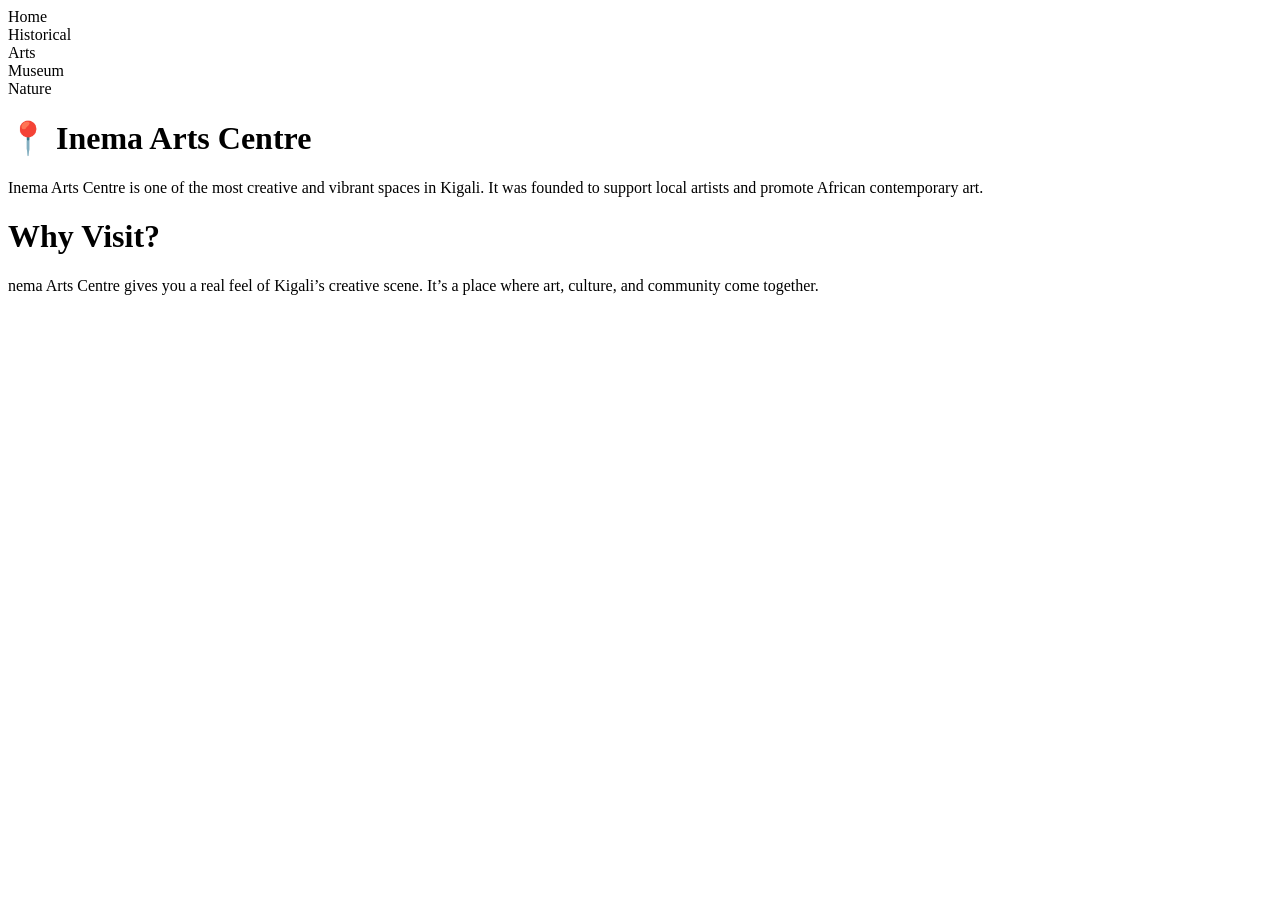
==== arts.html @ 348b4360 "Added the html skeleton for all the pages" ====
<!DOCTYPE html>
<html lang="en">
<head>
    <meta charset="UTF-8">
    <meta name="viewport" content="width=device-width, initial-scale=1.0">
    <title>Document</title>
</head>
<body>
    <nav>
        <div>Home</div>
        <div>Historical</div>
        <div>Arts</div>
        <div>Museum</div>
        <div>Nature</div>
    </nav>
    <div>
        <div class="images">

        </div>
        <div class="text">
            <h1>📍 Inema Arts Centre</h1>
            <p>Inema Arts Centre is one of the most creative and vibrant spaces in Kigali. 
            It was founded to support local artists and promote African contemporary art.</p> 
        </div>
        <div class="descript">
            <h1>Why Visit?</h1>
            <p>nema Arts Centre gives you a real feel of Kigali’s creative scene.
            It’s a place where art, culture, and community come together.</p>
        </div>
    </div>
</body>
</html>
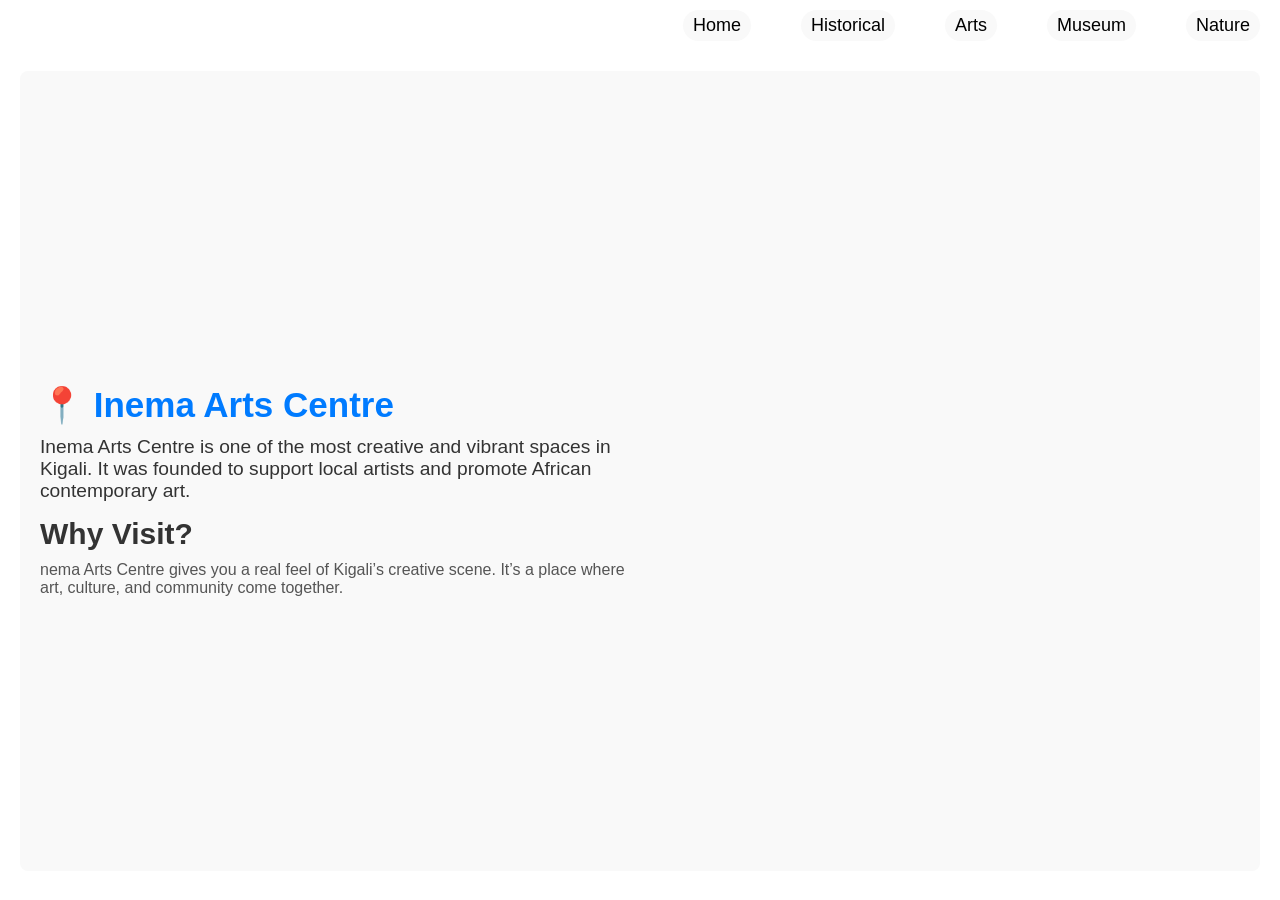
==== commit d415f734: "Added style file and file images" ====
--- a/arts.html
+++ b/arts.html
@@ -3,30 +3,33 @@
 <head>
     <meta charset="UTF-8">
     <meta name="viewport" content="width=device-width, initial-scale=1.0">
-    <title>Document</title>
+    <title>Arts</title>
+    <link rel="stylesheet" href="./style.css">
 </head>
 <body>
     <nav>
-        <div>Home</div>
-        <div>Historical</div>
-        <div>Arts</div>
-        <div>Museum</div>
-        <div>Nature</div>
+        <a href="./index.html">Home</a>
+        <a href="./historical.html">Historical</a>
+        <a href="#arts.html">Arts</a>
+        <a href="./museum.html">Museum</a>
+        <a href="./nature.html">Nature</a>
     </nav>
-    <div>
+    <section>
         <div class="images">
 
         </div>
-        <div class="text">
-            <h1>📍 Inema Arts Centre</h1>
-            <p>Inema Arts Centre is one of the most creative and vibrant spaces in Kigali. 
-            It was founded to support local artists and promote African contemporary art.</p> 
+        <div class="main">
+            <div class="text">
+                <h1>📍 Inema Arts Centre</h1>
+                <p>Inema Arts Centre is one of the most creative and vibrant spaces in Kigali. 
+                It was founded to support local artists and promote African contemporary art.</p> 
+            </div>
+            <div class="descript">
+                <h1>Why Visit?</h1>
+                <p>nema Arts Centre gives you a real feel of Kigali’s creative scene.
+                It’s a place where art, culture, and community come together.</p>
+            </div>
         </div>
-        <div class="descript">
-            <h1>Why Visit?</h1>
-            <p>nema Arts Centre gives you a real feel of Kigali’s creative scene.
-            It’s a place where art, culture, and community come together.</p>
-        </div>
-    </div>
+    </section>
 </body>
 </html>
--- a/style.css
+++ b/style.css
@@ -0,0 +1,106 @@
+
+/* all sections */
+*{
+    margin: 0;
+    padding: 0;
+    box-sizing: border-box;
+}
+/* body sections */
+body {
+    font-family: Arial, sans-serif;
+    background-color: #fff; 
+    color: #333;
+    min-height: 100vh;
+}
+
+/* nav bar */
+nav {
+    padding: 10px 20px;
+    display: flex;
+    justify-content: end;
+    gap: 50px;
+}
+nav a {
+    color: white;
+    border-radius: 25px;
+    padding: 0 40px;
+    text-decoration: none;
+    font-size: 18px;
+    padding: 5px 10px;
+    color: black;
+    background-color:#f9f9f9;
+}
+nav a:hover {
+    background-color: #006c28;
+    border-radius: 5px;
+}
+
+/* section styles */
+section {
+    padding: 20px;
+    margin: 20px;
+    display: flex;
+    flex-direction: column;
+    background-color: #f9f9f9;
+    border-radius: 8px;
+}
+/* main styles */
+.main {
+    display: flex;
+    flex-direction: column;
+    align-items: center;
+    justify-content: center;
+    height: 80vh;
+    width: 50%;
+}
+
+/* text styles */
+.text h1 {
+    font-size: 35px;
+    color: #007BFF;
+    margin-bottom: 10px;
+}
+
+.text p {
+    font-size: 1.2rem;
+    margin-bottom: 15px;
+}
+/* descript stlyes */
+.descript{
+    display: flex;
+    flex-direction: column;
+    width: 100%;
+}
+.descript h1 {
+    font-size: 30px;
+    color: #333;
+    margin-bottom: 10px;
+}
+
+.descript p {
+    font-size: 1rem;
+    color: #555;
+}
+
+/* images styles */
+.images {
+    margin: 20px 0;
+    display: flex;
+    justify-content: center;
+    align-items: center;
+}
+
+.images img {
+    max-width: 100%;
+    height: auto;
+    border-radius: 8px;
+    box-shadow: 0 2px 5px rgba(0, 0, 0, 0.1);
+}
+/* background styles */
+/* .background {
+    background: url('./images/kigali.jpg') no-repeat center center/cover;
+    height: 300px;
+    border-radius: 8px;
+    margin-bottom: 20px;
+} */
+
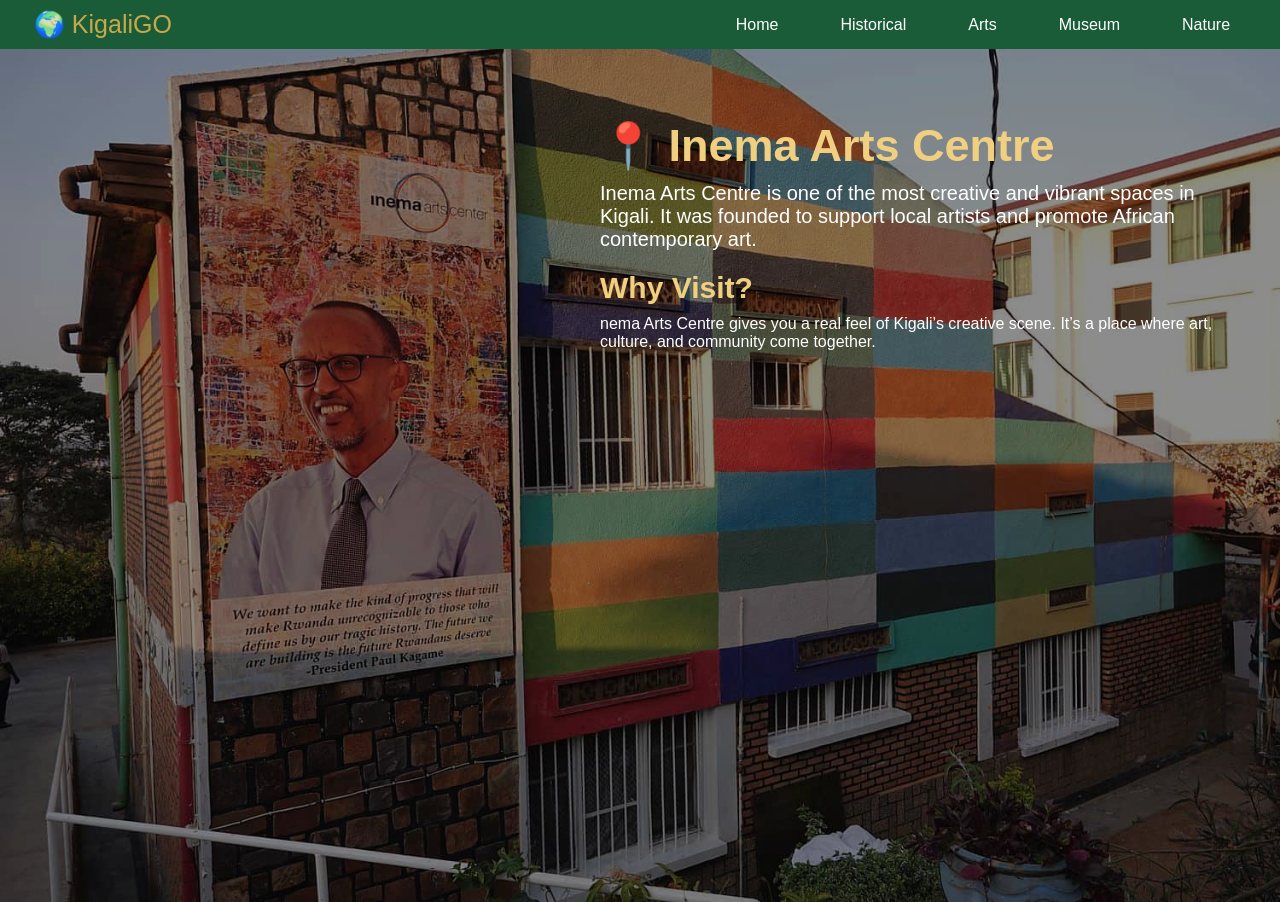
==== commit 62f742eb: "Added styles for all the pages" ====
--- a/arts.html
+++ b/arts.html
@@ -7,18 +7,19 @@
     <link rel="stylesheet" href="./style.css">
 </head>
 <body>
-    <nav>
-        <a href="./index.html">Home</a>
-        <a href="./historical.html">Historical</a>
-        <a href="#arts.html">Arts</a>
-        <a href="./museum.html">Museum</a>
-        <a href="./nature.html">Nature</a>
+    <nav class="navbar">
+        <div class="navlogo">🌍 KigaliGO</div>
+        <ul class="navlinks">
+            <li><a href="./index.html">Home</a></li>
+            <li><a href="./historical.html">Historical</a></li>
+            <li><a href="#arts.html">Arts</a></li>
+            <li><a href="./museum.html">Museum</a></li>
+            <li><a href="./nature.html">Nature</a></li>
+        </ul>
     </nav>
-    <section>
-        <div class="images">
-
-        </div>
-        <div class="main">
+    <section class="welcome arts">
+        <img src="./arts.jpg" alt="Inema Arts Centre">
+        <div class="main_arts">
             <div class="text">
                 <h1>📍 Inema Arts Centre</h1>
                 <p>Inema Arts Centre is one of the most creative and vibrant spaces in Kigali. 
--- a/style.css
+++ b/style.css
@@ -8,99 +8,115 @@
 /* body sections */
 body {
     font-family: Arial, sans-serif;
-    background-color: #fff; 
-    color: #333;
     min-height: 100vh;
+    color: white;
 }
 
-/* nav bar */
-nav {
-    padding: 10px 20px;
+/* navbar */
+.navbar {
     display: flex;
-    justify-content: end;
-    gap: 50px;
+    padding: 10px;
+    align-items: center;
+    justify-content:space-around;
+    background-color: #1a5c38;
+    gap: 500px;
 }
-nav a {
+.navlogo{
+    color: #c9a84c;
+    font-size: 25px;
+}
+.navlinks{
+    display: flex;
+    gap: 30px;
+    list-style: none;
+}
+.navlinks a{
+    padding: 10px 16px;
+    border-radius: 50px;
     color: white;
+    cursor: pointer;
     border-radius: 25px;
-    padding: 0 40px;
+    font-size: 16px;
     text-decoration: none;
-    font-size: 18px;
-    padding: 5px 10px;
-    color: black;
-    background-color:#f9f9f9;
 }
-nav a:hover {
-    background-color: #006c28;
-    border-radius: 5px;
+.navlinks a:hover {
+    background: #2d8a57;  
+    border-radius: 25px;
 }
 
 /* section styles */
 section {
-    padding: 20px;
-    margin: 20px;
     display: flex;
     flex-direction: column;
-    background-color: #f9f9f9;
-    border-radius: 8px;
+}
+.welcome img{
+    width: 100%;  
+    height: 100%;
+    object-fit: cover;
+    filter: brightness(0.55);
+}
+.welcome{
+    align-items: center;  
+    position: relative; 
+}
+.memorial{
+    align-items: start;
+}
+.arts{
+    align-items: end;
+}
+.museum{
+    align-items: start;
 }
 /* main styles */
 .main {
     display: flex;
     flex-direction: column;
-    align-items: center;
-    justify-content: center;
-    height: 80vh;
+    justify-content: start;
     width: 50%;
+    position: absolute;
+    margin-top: 180px;
+}
+.main_memorial{
+    display: flex;
+    flex-direction: column;
+    justify-content: start;
+    width: 50%;
+    position: absolute;
+    margin: 70px 40px;  
+}
+.main_arts{
+    display: flex;
+    flex-direction: column;
+    justify-content: start;
+    width: 50%;
+    position: absolute;
+    margin: 70px 40px;  
 }
 
 /* text styles */
 .text h1 {
-    font-size: 35px;
-    color: #007BFF;
+    font-size: 45px;
+    color: #f0d080;
     margin-bottom: 10px;
 }
-
+.text h1 span{
+    color: #c9a84c;
+    font-style: italic;
+}
 .text p {
-    font-size: 1.2rem;
-    margin-bottom: 15px;
+    font-size: 20px;
+    margin-bottom: 20px;
 }
 /* descript stlyes */
 .descript{
     display: flex;
     flex-direction: column;
-    width: 100%;
 }
 .descript h1 {
     font-size: 30px;
-    color: #333;
+    color: #f0d080;
     margin-bottom: 10px;
 }
 
-.descript p {
-    font-size: 1rem;
-    color: #555;
-}
 
-/* images styles */
-.images {
-    margin: 20px 0;
-    display: flex;
-    justify-content: center;
-    align-items: center;
-}
-
-.images img {
-    max-width: 100%;
-    height: auto;
-    border-radius: 8px;
-    box-shadow: 0 2px 5px rgba(0, 0, 0, 0.1);
-}
-/* background styles */
-/* .background {
-    background: url('./images/kigali.jpg') no-repeat center center/cover;
-    height: 300px;
-    border-radius: 8px;
-    margin-bottom: 20px;
-} */
-
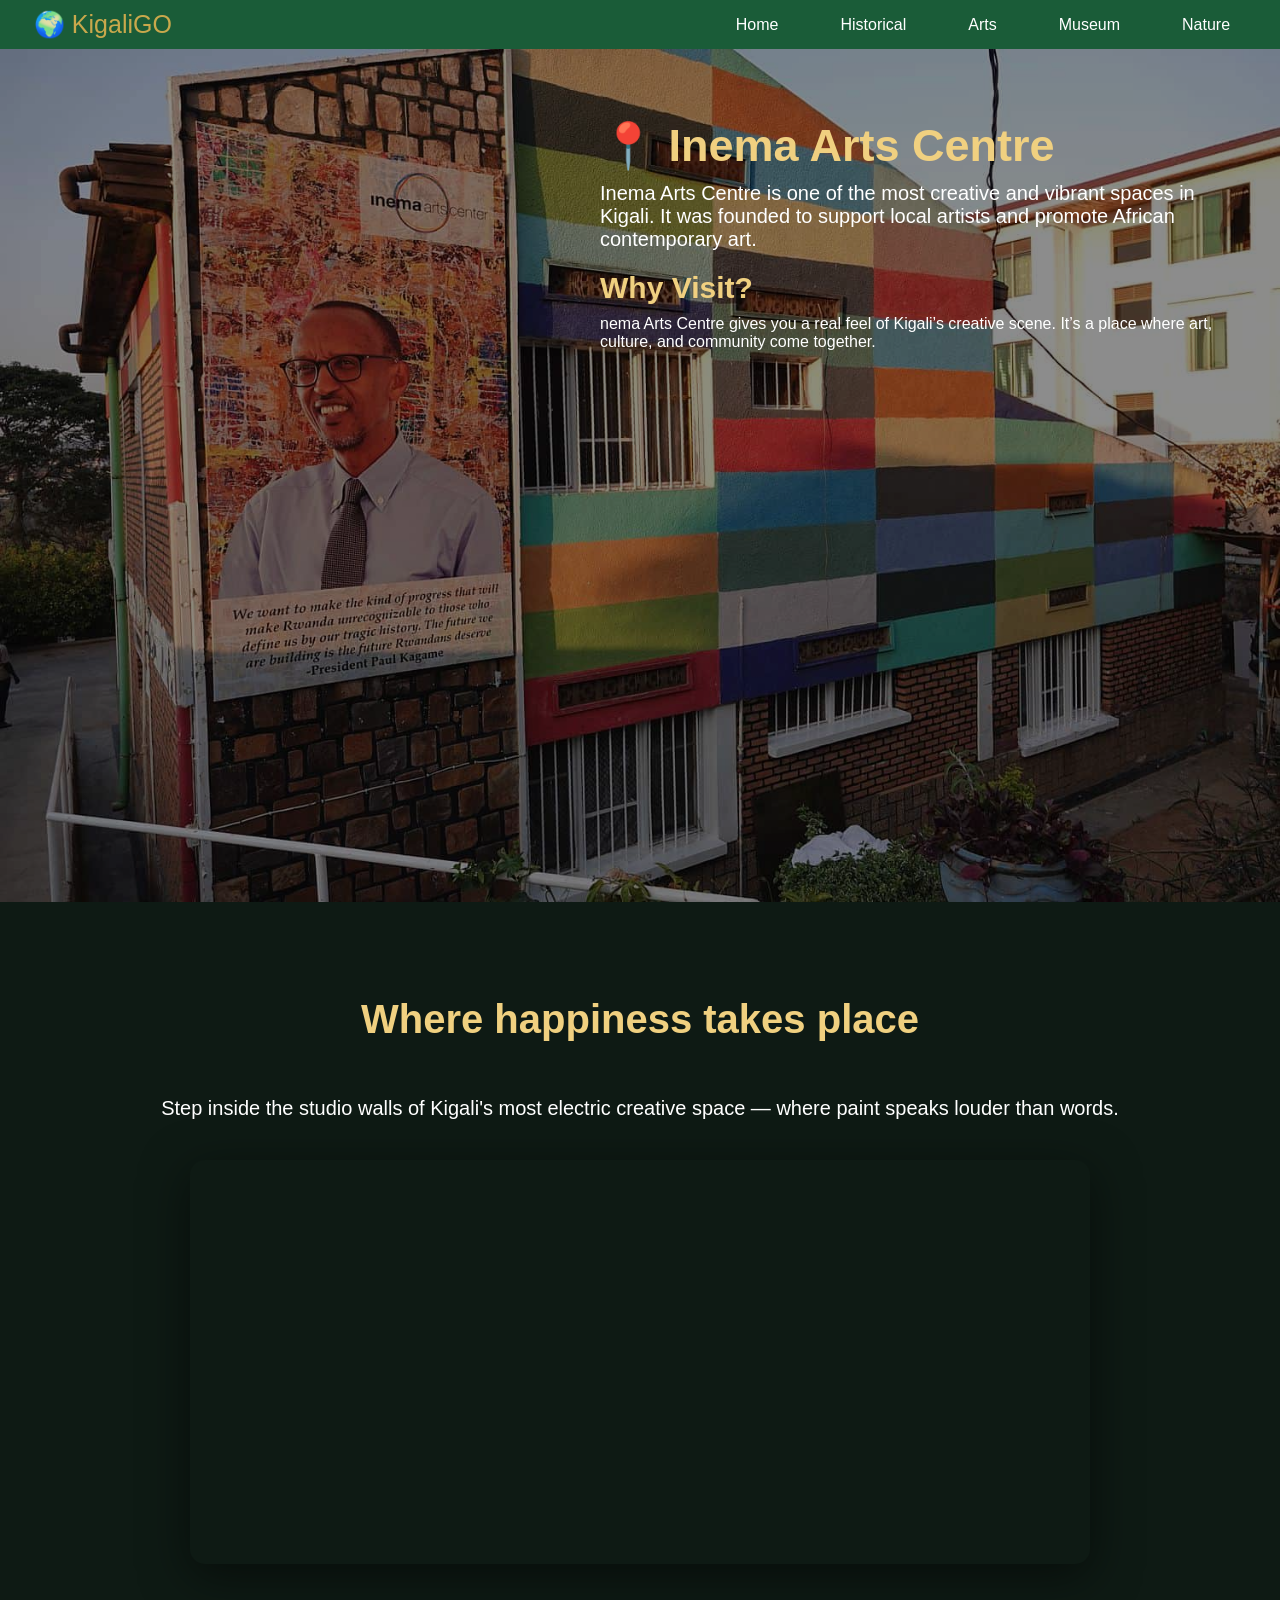
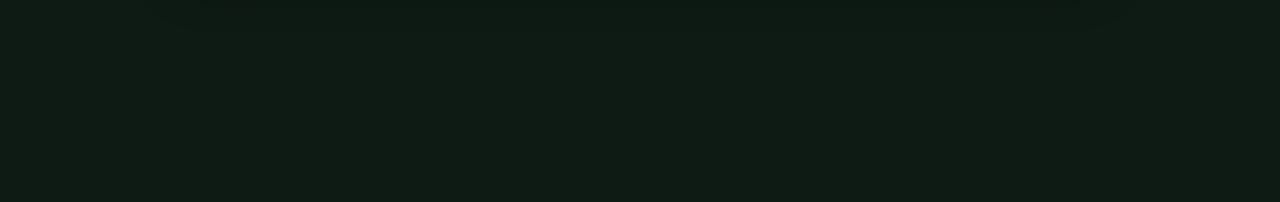
==== commit 8bde5613: "Added the video sections" ====
--- a/arts.html
+++ b/arts.html
@@ -32,5 +32,19 @@
             </div>
         </div>
     </section>
+    <section class="video-section">
+        <h2>Where happiness takes place</h2>
+        <p>Step inside the studio walls of Kigali's most electric creative space — where paint speaks louder than words.</p>
+        <div class="video-wrapper">
+            <iframe 
+            width="900" 
+            height="400"
+            src="https://www.youtube.com/watch?v=zziNIEUYe1s"
+            frameborder="0"
+            allow="accelerometer; autoplay; clipboard-write; encrypted-media; gyroscope"
+            allowfullscreen>
+          </iframe>
+        </div>
+      </section>  
 </body>
 </html>
--- a/style.css
+++ b/style.css
@@ -119,4 +119,72 @@
     margin-bottom: 10px;
 }
 
-
+/* destination cards */
+.destinations{
+    color: black;
+    align-items: center;
+    justify-content: center;
+    height: 100vh;
+    background:#f7f4ef
+}
+.destinations h1{
+    font-size: 40px;
+    color: #2d8a57; 
+    margin: 50px;
+}
+.card-body p { 
+    font-size: 16px; 
+    color:#5a6b61; 
+    margin: 20px 0px;
+}
+.card-body{
+    font-size: 20px;
+    width: 280px;
+    padding: 15px 15px;
+}
+.card-body a{
+    text-decoration: none;
+    color:#2d8a57; 
+    font-weight:600; 
+    font-size:15px; 
+}
+.card img{
+    width: 300px;
+}
+.card-grid{
+    display:flex;
+    justify-content: center;
+    align-items: center;
+    width: 85%;
+    gap:20px;
+    margin-top: 50px;
+}
+.card{
+    border-radius: 20px;
+    box-shadow: #2d8a57;
+    cursor: pointer;
+    box-shadow:0 4px 24px rgba(0,0,0,0.10);
+}
+/* video */
+.video-section { 
+    padding:80px 48px; 
+    height: 100vh;
+    align-items: center;
+    background:#0e1a14; 
+    color:#fff; 
+}
+.video-section h2{
+    color:#f0d080; 
+    font-size: 40px;
+    margin: 15px 0px;
+}
+.video-section p{
+    font-size: 20px;
+    margin: 40px 0px;
+}
+.video-wrapper { 
+    max-width:900px; 
+    border-radius:15px; 
+    overflow:hidden;
+    box-shadow:0 12px 48px rgba(0,0,0,0.5); 
+}
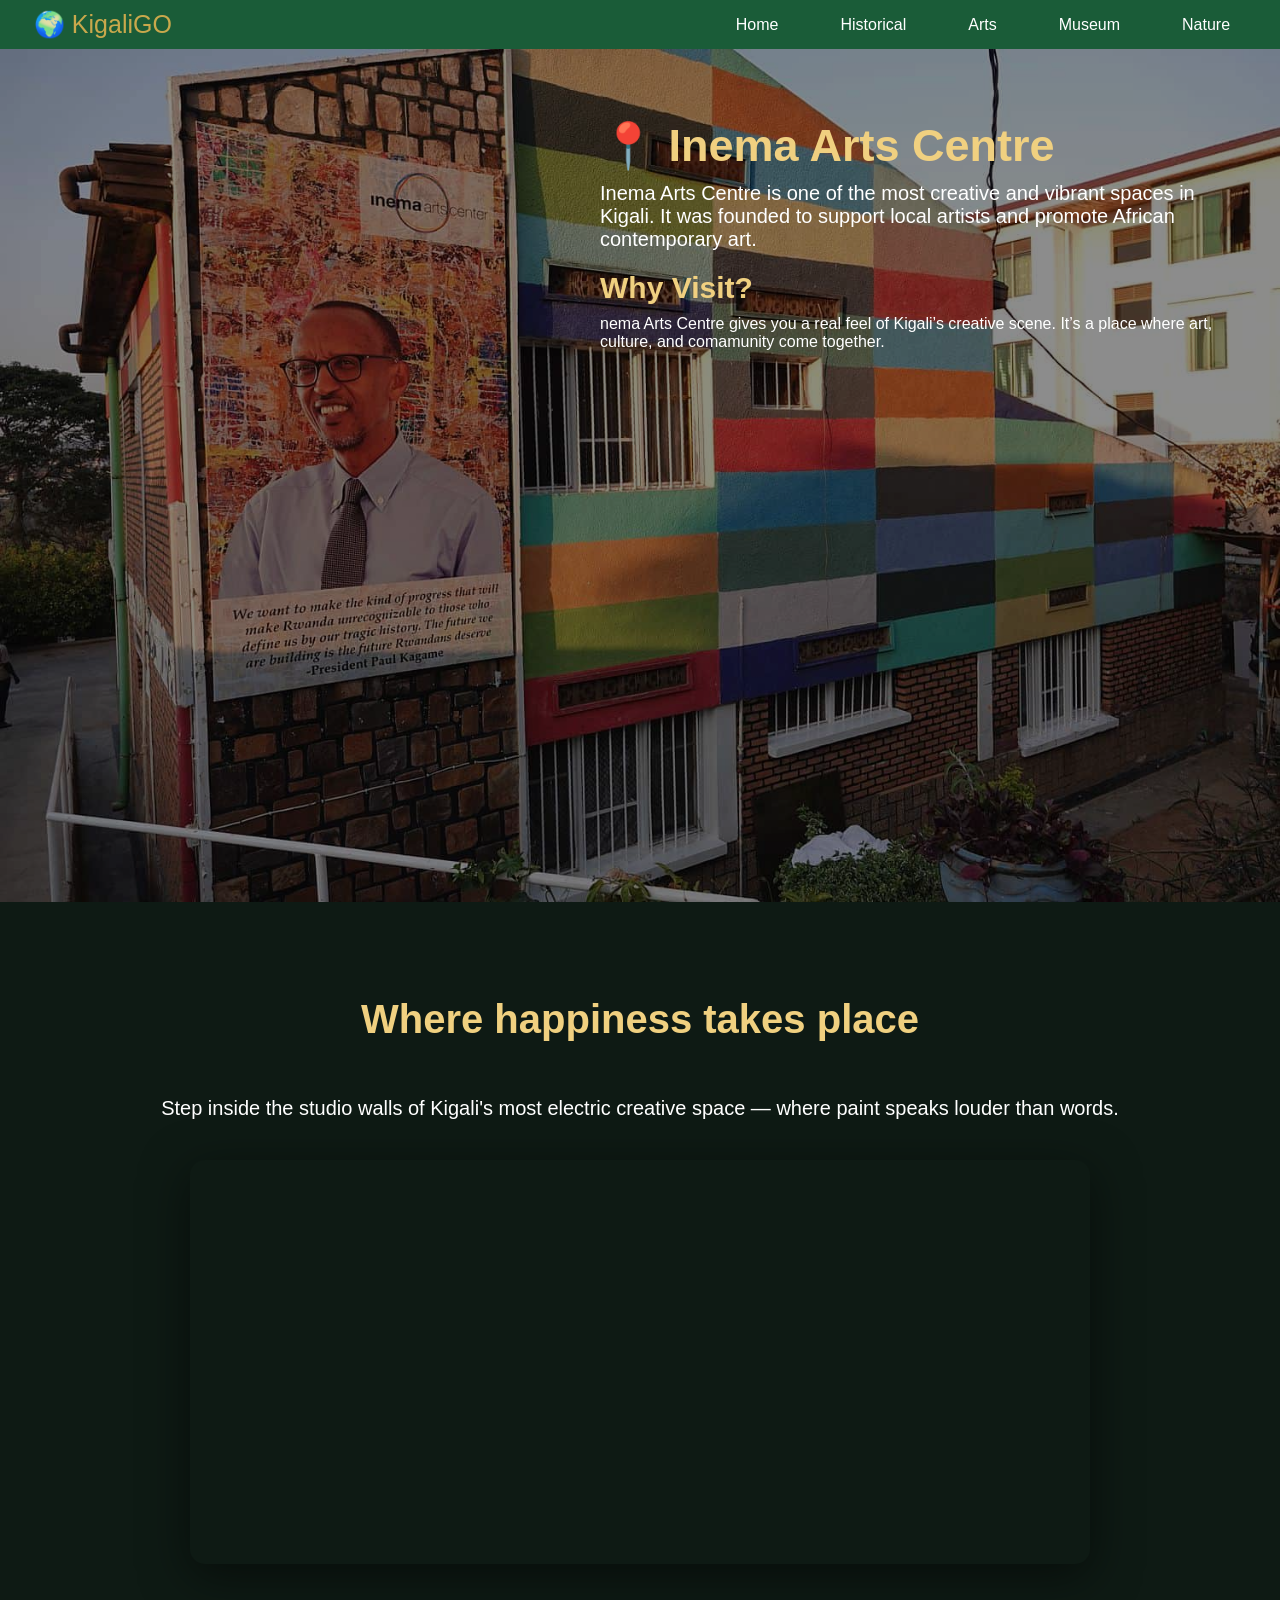
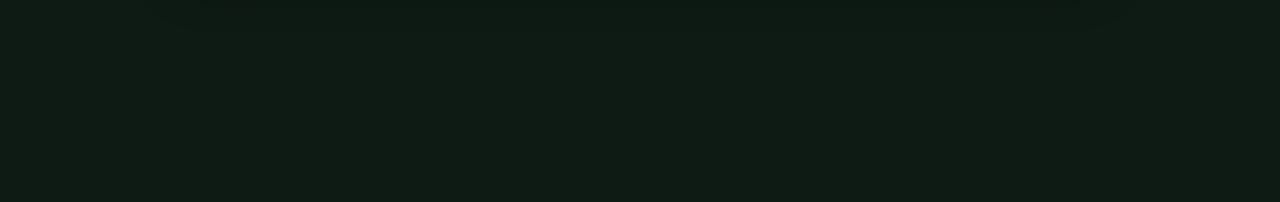
==== commit 5c43c2f1: "Added responsive styles" ====
--- a/arts.html
+++ b/arts.html
@@ -28,7 +28,7 @@
             <div class="descript">
                 <h1>Why Visit?</h1>
                 <p>nema Arts Centre gives you a real feel of Kigali’s creative scene.
-                It’s a place where art, culture, and community come together.</p>
+                It’s a place where art, culture, and comamunity come together.</p>
             </div>
         </div>
     </section>
@@ -39,7 +39,7 @@
             <iframe 
             width="900" 
             height="400"
-            src="https://www.youtube.com/watch?v=zziNIEUYe1s"
+            src="https://www.youtube.com/embed/zziNIEUYe1s"
             frameborder="0"
             allow="accelerometer; autoplay; clipboard-write; encrypted-media; gyroscope"
             allowfullscreen>
--- a/style.css
+++ b/style.css
@@ -132,6 +132,9 @@
     color: #2d8a57; 
     margin: 50px;
 }
+.card-body h3{
+    font-size: 22px;
+}
 .card-body p { 
     font-size: 16px; 
     color:#5a6b61; 
@@ -146,17 +149,18 @@
     text-decoration: none;
     color:#2d8a57; 
     font-weight:600; 
-    font-size:15px; 
+    font-size:14px; 
 }
 .card img{
     width: 300px;
+    height: 220px;
 }
 .card-grid{
     display:flex;
     justify-content: center;
     align-items: center;
-    width: 85%;
-    gap:20px;
+    width: 70%;
+    gap:10px;
     margin-top: 50px;
 }
 .card{
@@ -187,4 +191,443 @@
     border-radius:15px; 
     overflow:hidden;
     box-shadow:0 12px 48px rgba(0,0,0,0.5); 
-}+}
+
+/* plan */
+.plan{
+    display: flex;
+    flex-direction: column;
+    align-items: center;
+    justify-content: center;
+    height: 100vh;
+    background:#0e1a14; 
+}
+.plan h1{
+    color:#f0d080; 
+    font-size: 40px;
+    margin: 15px 0px;
+}
+.plan p{
+    font-size: 20px;
+    margin: 40px 0px;;
+}
+.table-head{
+    width: 80%;
+    font-size: 20px;
+    margin-top: 20px;
+    background-color: #13241b;
+    border-radius: 25px;
+}
+.table-head thead{
+    background-color: #1a5c38;
+}
+.table-head th {
+    color: #f0d080;
+    padding: 10px;
+    text-align: left;
+}
+.table-head td {
+    padding: 15px;
+    color: #ffffff;
+    border: 0.1px line black;   
+}
+.table-body tr{
+    background:#2e4a3a;
+}
+
+/* form */
+.form-section{
+    display: flex;
+    flex-direction: column;
+    align-items: center;
+    justify-content: center;
+    min-height: 100vh;
+    background-color: #f9f9f9;
+    color: black;  
+}
+.form-section h1{
+    color: #1a5c38; 
+    font-size: 40px;
+    margin: 10px 0;
+}
+.form-section p{
+    font-size: 20px;
+    margin: 20px 0 40px 0;
+}
+.travel-form {
+    width: 50%;
+    padding: 20px;
+    background-color: #e0e0e0;
+    border-radius: 30px;
+}
+
+.travel-form h2 {
+    text-align: center;
+    margin: 20px 0px;
+}
+
+.travel-form label {
+    display: block;
+    margin-top: 30px;
+    font-weight: bold;
+}
+
+.travel-form input,
+.travel-form select,
+.travel-form textarea {
+    width: 100%;
+    padding: 8px;
+    margin-top: 5px;
+    border: 1px solid #ccc;
+    border-radius: 10px;
+}
+
+.travel-form button {
+    margin-top: 30px;
+    width: 100%;
+    padding: 10px;
+    background-color: #1a5c38;
+    color: white;
+    border: none;
+    border-radius: 5px;
+    cursor: pointer;
+}
+
+.travel-form button:hover {
+    background-color: #14492c;
+}
+
+/* responsive */
+
+@media (max-width: 768px) {
+    
+    /* Navbar */
+    .navbar {
+      gap: 20px;
+      padding: 12px 20px;
+      flex-wrap: wrap;
+      justify-content: space-between;
+    }
+    .navlogo {
+      font-size: 20px;
+    }
+    .navlinks {
+      gap: 6px;
+      flex-wrap: wrap;
+      justify-content: center;
+    }
+    .navlinks a {
+      padding: 7px 11px;
+      font-size: 14px;
+    }
+   
+    /* Welcome / hero */
+    .welcome img {
+      height: 420px;
+      object-fit: cover;
+    }
+    .main {
+      width: 80%;
+      margin-top: 100px;
+    }
+    .main_memorial,
+    .main_arts {
+      width: 80%;
+      margin: 50px 24px;
+    }
+    .text h1 {
+      font-size: 32px;
+    }
+    .text p {
+      font-size: 16px;
+    }
+    .descript h1 {
+      font-size: 22px;
+    }
+   
+    /* Destination cards */
+    .destinations {
+      height: auto;
+      padding-bottom: 50px;
+    }
+    .destinations h1 {
+      font-size: 30px;
+      margin: 30px 20px;
+    }
+    .card-grid {
+      width: 95%;
+      flex-wrap: wrap;
+      gap: 16px;
+      margin-top: 30px;
+    }
+    .card {
+      width: calc(50% - 8px);
+      flex-shrink: 0;
+    }
+    .card img {
+      width: 100%;
+      height: 180px;
+    }
+    .card-body {
+      width: 100%;
+      padding: 12px;
+    }
+    .card-body h3 {
+      font-size: 18px;
+    }
+    .card-body p {
+      font-size: 14px;
+      margin: 10px 0;
+    }
+   
+    /* Video section */
+    .video-section {
+      padding: 50px 24px;
+      height: auto;
+    }
+    .video-section h2 {
+      font-size: 28px;
+    }
+    .video-section p {
+      font-size: 16px;
+      margin: 20px 0;
+    }
+    .video-wrapper {
+      width: 100%;
+    }
+    .video-wrapper iframe {
+      width: 100%;
+      height: 340px;
+    }
+   
+    /* Plan / table */
+    .plan {
+      height: auto;
+      padding: 60px 24px;
+    }
+    .plan h1 {
+      font-size: 30px;
+    }
+    .plan p {
+      font-size: 16px;
+      margin: 20px 0;
+      text-align: center;
+    }
+    .table-head {
+      width: 100%;
+      font-size: 15px;
+    }
+   
+    /* Contact form */
+    .form-section {
+      padding: 50px 24px;
+      min-height: auto;
+    }
+    .form-section h1 {
+      font-size: 30px;
+    }
+    .form-section p {
+      font-size: 16px;
+      margin: 10px 0 30px;
+    }
+    .travel-form {
+      width: 90%;
+    }
+  }
+   
+   
+  /*  MOBILE */
+  @media (max-width: 480px) {
+   
+    .navbar {
+      flex-direction: column;
+      align-items: center;
+      gap: 10px;
+      padding: 12px 16px;
+    }
+    .navlogo {
+      font-size: 20px;
+    }
+    .navlinks {
+      gap: 4px;
+      justify-content: center;
+    }
+    .navlinks a {
+      padding: 6px 10px;
+      font-size: 12px;
+    }
+   
+    .welcome img {
+      height: 340px;
+    }
+    .main {
+      width: 95%;
+      margin-top: 70px;
+      padding: 0 12px;
+    }
+    .main_memorial,
+    .main_arts {
+      width: 95%;
+      margin: 30px 12px;
+    }
+    .text h1 {
+      font-size: 24px;
+      margin-bottom: 8px;
+    }
+    .text p {
+      font-size: 14px;
+      margin-bottom: 12px;
+    }
+    .descript h1 {
+      font-size: 18px;
+      margin-bottom: 6px;
+    }
+    .descript p,
+    .descript li {
+      font-size: 13px;
+    }
+
+    .destinations {
+      height: auto;
+      padding-bottom: 40px;
+    }
+    .destinations h1 {
+      font-size: 24px;
+      margin: 24px 16px;
+      text-align: center;
+    }
+    .card-grid {
+      flex-direction: column;
+      align-items: center;
+      width: 100%;
+      gap: 16px;
+      margin-top: 16px;
+      padding: 0 16px;
+    }
+    .card {
+      width: 100%;
+      max-width: 360px;
+    }
+    .card img {
+      width: 100%;
+      height: 200px;
+      border-radius: 20px 20px 0 0;
+    }
+    .card-body {
+      width: 100%;
+      padding: 14px 16px;
+    }
+    .card-body h3 {
+      font-size: 18px;
+    }
+    .card-body p {
+      font-size: 14px;
+    }
+   
+    /* Video section */
+    .video-section {
+      padding: 36px 16px;
+      height: auto;
+      align-items: flex-start;
+    }
+    .video-section h2 {
+      font-size: 22px;
+      margin: 10px 0;
+    }
+    .video-section p {
+      font-size: 14px;
+      margin: 14px 0;
+    }
+    .video-wrapper {
+      width: 100%;
+      border-radius: 10px;
+    }
+    .video-wrapper iframe {
+      width: 100%;
+      height: 210px;
+    }
+   
+    /* Plan section */
+    .plan {
+      height: auto;
+      padding: 40px 16px;
+      text-align: center;
+    }
+    .plan h1 {
+      font-size: 24px;
+    }
+    .plan p {
+      font-size: 14px;
+      margin: 14px 0;
+    }
+    .table-head {
+      width: 100%;
+      font-size: 13px;
+      border-radius: 12px;
+    }
+    .table-head th,
+    .table-head td {
+      padding: 10px 8px;
+      display: block;       
+      width: 100%;
+    }
+    .table-head thead {
+      display: none;      
+    }
+    .table-body tr {
+      display: block;
+      margin-bottom: 10px;
+      border-radius: 10px;
+      overflow: hidden;
+    }
+    .table-body td:first-child {
+      background-color: #1a5c38;
+      color: #f0d080;
+      font-weight: bold;
+      font-size: 14px;
+      padding: 8px 10px;
+    }
+   
+    /* Contact form */
+    .form-section {
+      padding: 36px 16px;
+    }
+    .form-section h1 {
+      font-size: 26px;
+      text-align: center;
+    }
+    .form-section p {
+      font-size: 14px;
+      text-align: center;
+      margin: 8px 0 24px;
+    }
+    .travel-form {
+      width: 100%;
+      padding: 16px;
+      border-radius: 20px;
+    }
+    .travel-form h2 {
+      font-size: 18px;
+      margin: 12px 0;
+    }
+    .travel-form label {
+      font-size: 14px;
+      margin-top: 20px;
+    }
+    .travel-form input,
+    .travel-form select,
+    .travel-form textarea {
+      font-size: 14px;
+      padding: 10px;
+    }
+    .travel-form button {
+      font-size: 15px;
+      padding: 12px;
+      margin-top: 20px;
+    }
+  }
+
+
+
+
+
